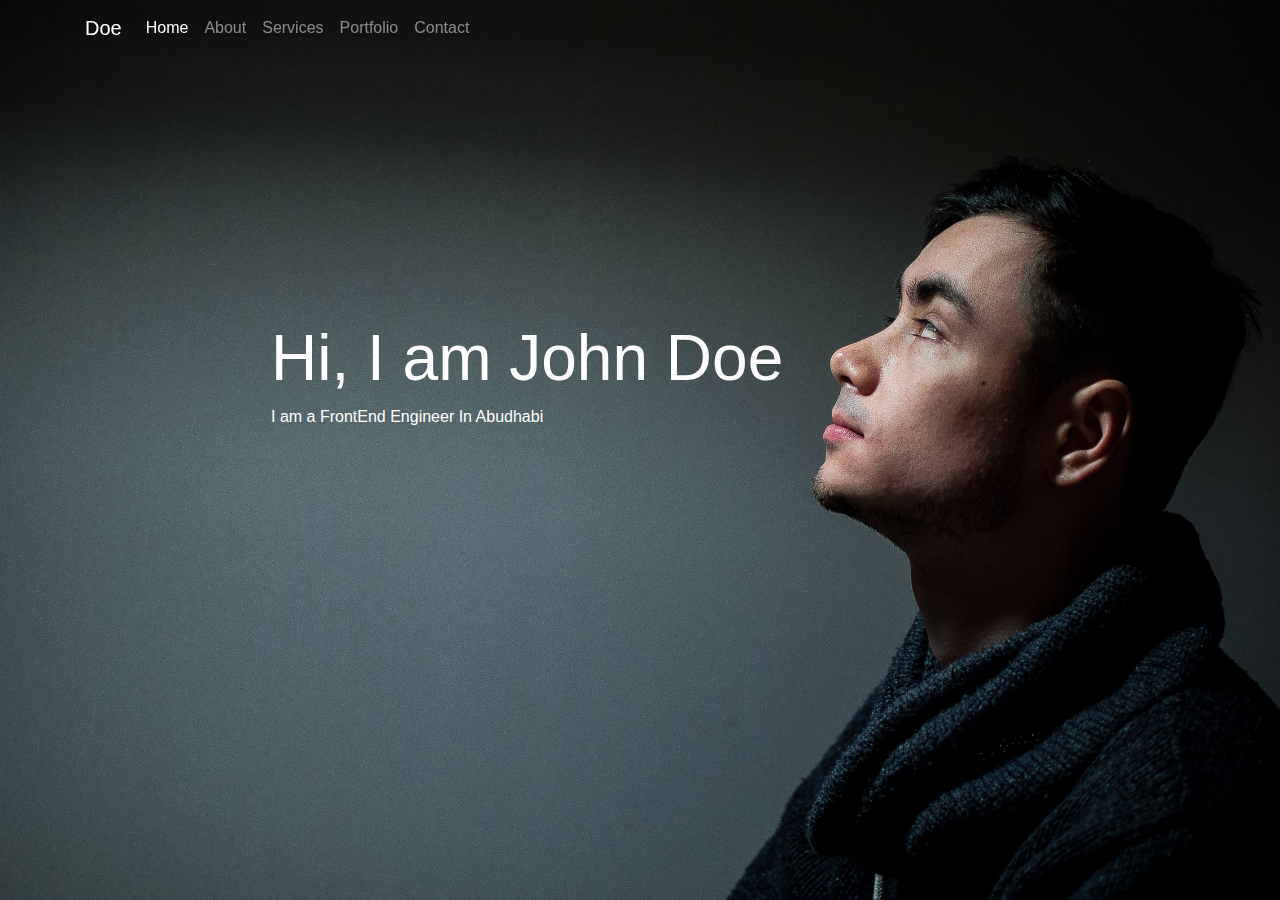
==== index.html @ c50eddd8 "initial commit" ====
<!DOCTYPE html>
<html lang="en">

<head>
    <meta charset="UTF-8" />
    <meta http-equiv="X-UA-Compatible" content="IE=edge" />
    <meta name="viewport" content="width=device-width, initial-scale=1.0" />
    <link rel="stylesheet" href="https://cdn.jsdelivr.net/npm/bootstrap@4.3.1/dist/css/bootstrap.min.css"
        integrity="sha384-ggOyR0iXCbMQv3Xipma34MD+dH/1fQ784/j6cY/iJTQUOhcWr7x9JvoRxT2MZw1T" crossorigin="anonymous" />
    <link rel="stylesheet" href="./styles/banner.css">
    <title>John Doe's Portfolio</title>

</head>

<body>
    <!-- Nav Bar Start -->
    <nav class="navbar navbar-expand-lg fixed-top navbarScroll navbar-dark ">
        <div class="container">
            <a class="navbar-brand" href="#">Doe</a>
            <button class="navbar-toggler" type="button" data-toggle="collapse" data-target="#navbarNav"
                aria-controls="navbarNav" aria-expanded="false" aria-label="Toggle navigation">
                <span class="navbar-toggler-icon"></span>
            </button>
            <div class="collapse navbar-collapse" id="navbarNav">
                <ul class="navbar-nav">
                    <li class="nav-item active">
                        <a class="nav-link" href="#home">Home </a>
                    </li>
                    <li class="nav-item">
                        <a class="nav-link" href="#about">About</a>
                    </li>
                    <li class="nav-item">
                        <a class="nav-link" href="#services">Services</a>
                    </li>
                    <li class="nav-item">
                        <a class="nav-link" href="#portfolio">Portfolio</a>
                    </li>
                    <li class="nav-item">
                        <a class="nav-link" href="#contact">Contact</a>
                    </li>

                </ul>
            </div>
        </div>

    </nav>
    <!-- Nav Bar End -->

    <!-- Banner Start -->
    <section class="bgImage" id="home">
        <div class="container-fluid">
            <div class="row">
                <div class="col-lg-12  hero-text">
                    <h2 class="hero_title">Hi, I am John Doe</h2>
                    <p class="hero_desc"> I am a FrontEnd Engineer In Abudhabi</p>
                </div>
            </div>
        </div>

    </section>
    <!-- Banner End -->



    <script src="https://code.jquery.com/jquery-3.3.1.slim.min.js"
        integrity="sha384-q8i/X+965DzO0rT7abK41JStQIAqVgRVzpbzo5smXKp4YfRvH+8abtTE1Pi6jizo"
        crossorigin="anonymous"></script>
    <script src="https://cdn.jsdelivr.net/npm/popper.js@1.14.7/dist/umd/popper.min.js"
        integrity="sha384-UO2eT0CpHqdSJQ6hJty5KVphtPhzWj9WO1clHTMGa3JDZwrnQq4sF86dIHNDz0W1"
        crossorigin="anonymous"></script>
    <script src="https://cdn.jsdelivr.net/npm/bootstrap@4.3.1/dist/js/bootstrap.min.js"
        integrity="sha384-JjSmVgyd0p3pXB1rRibZUAYoIIy6OrQ6VrjIEaFf/nJGzIxFDsf4x0xIM+B07jRM"
        crossorigin="anonymous"></script>

</body>

</html>
---- styles/banner.css ----
/* Set bg Image */
.bgImage {
  height: 100vh;
  background: url("../assets/banner.jpg");
  background-size: cover;
  position: relative;
  overflow: hidden;
}

/* Make text larger*/
/* title */
.hero_title {
  font-size: 4rem;
}

/* desc */
.hero_desc {
  font-size: 1rem;
}

.container-fluid {
  color: white;
  margin-left: 20vw;
}

.hero_text {
  text-align: center;
  position: inherit;
  top: 50%;
  left: 50%;
  transform: translate(50%, 50%) !important;
}

/* Remove deafults  */
h1,
h2,
h3,
h4,
h5,
h6 {
  margin-top: 5em !important;
}
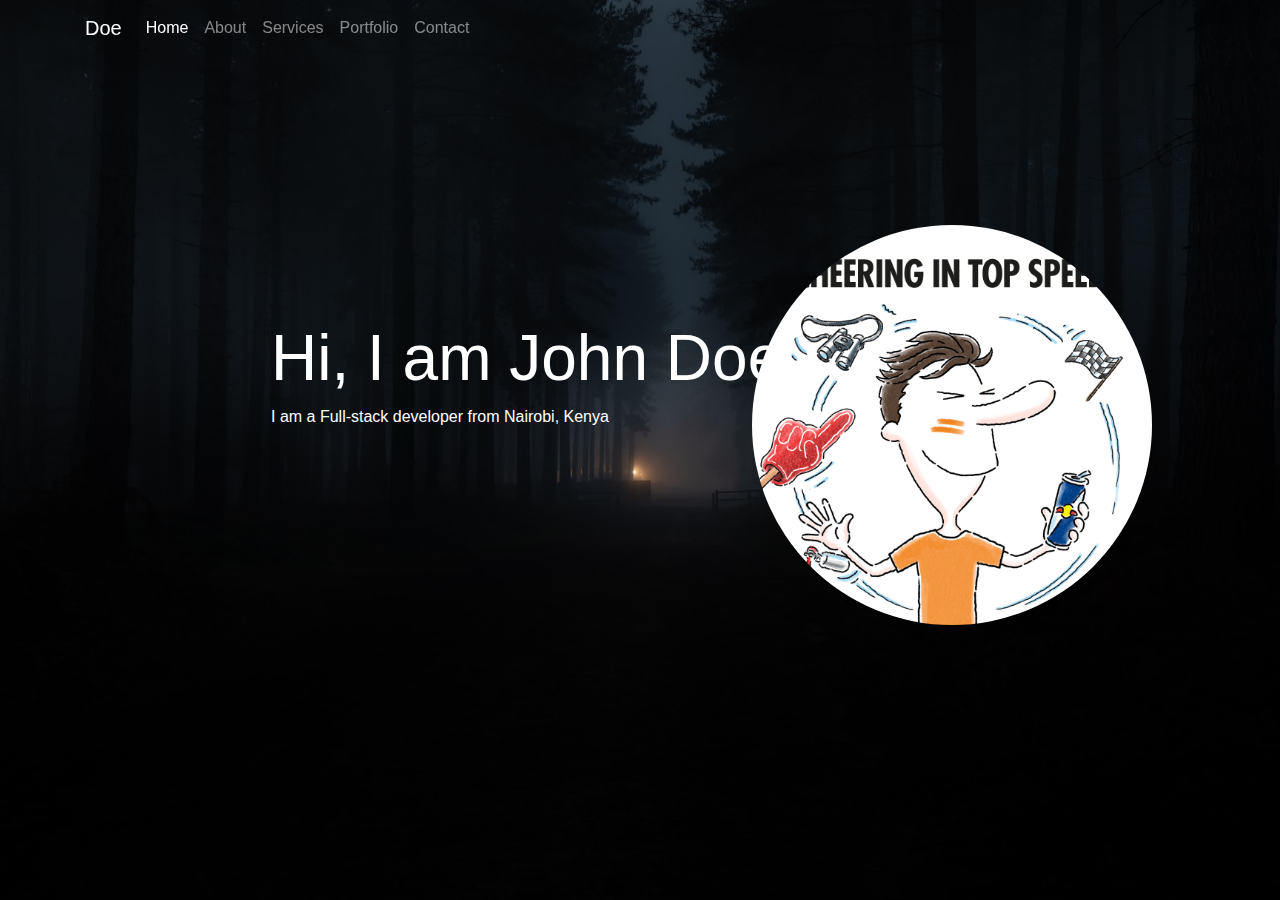
==== commit ffed1139: "image trials session" ====
--- a/index.html
+++ b/index.html
@@ -49,10 +49,13 @@
     <!-- Banner Start -->
     <section class="bgImage" id="home">
         <div class="container-fluid">
+            <div>
+                <img class="image" src="./assets/thebulls.png" alt="">
+            </div>
             <div class="row">
                 <div class="col-lg-12  hero-text">
                     <h2 class="hero_title">Hi, I am John Doe</h2>
-                    <p class="hero_desc"> I am a FrontEnd Engineer In Abudhabi</p>
+                    <p class="hero_desc"> I am a Full-stack developer from Nairobi, Kenya</p>
                 </div>
             </div>
         </div>
--- a/styles/banner.css
+++ b/styles/banner.css
@@ -1,10 +1,18 @@
 /* Set bg Image */
 .bgImage {
   height: 100vh;
-  background: url("../assets/banner.jpg");
+  background: url("../assets/bg-image.jpg");
   background-size: cover;
   position: relative;
   overflow: hidden;
+}
+.image {
+  height: 400px;
+  width: 400px;
+  position: absolute;
+  right: 10%;
+  top: 25%;
+  border-radius: 50%;
 }
 
 /* Make text larger*/
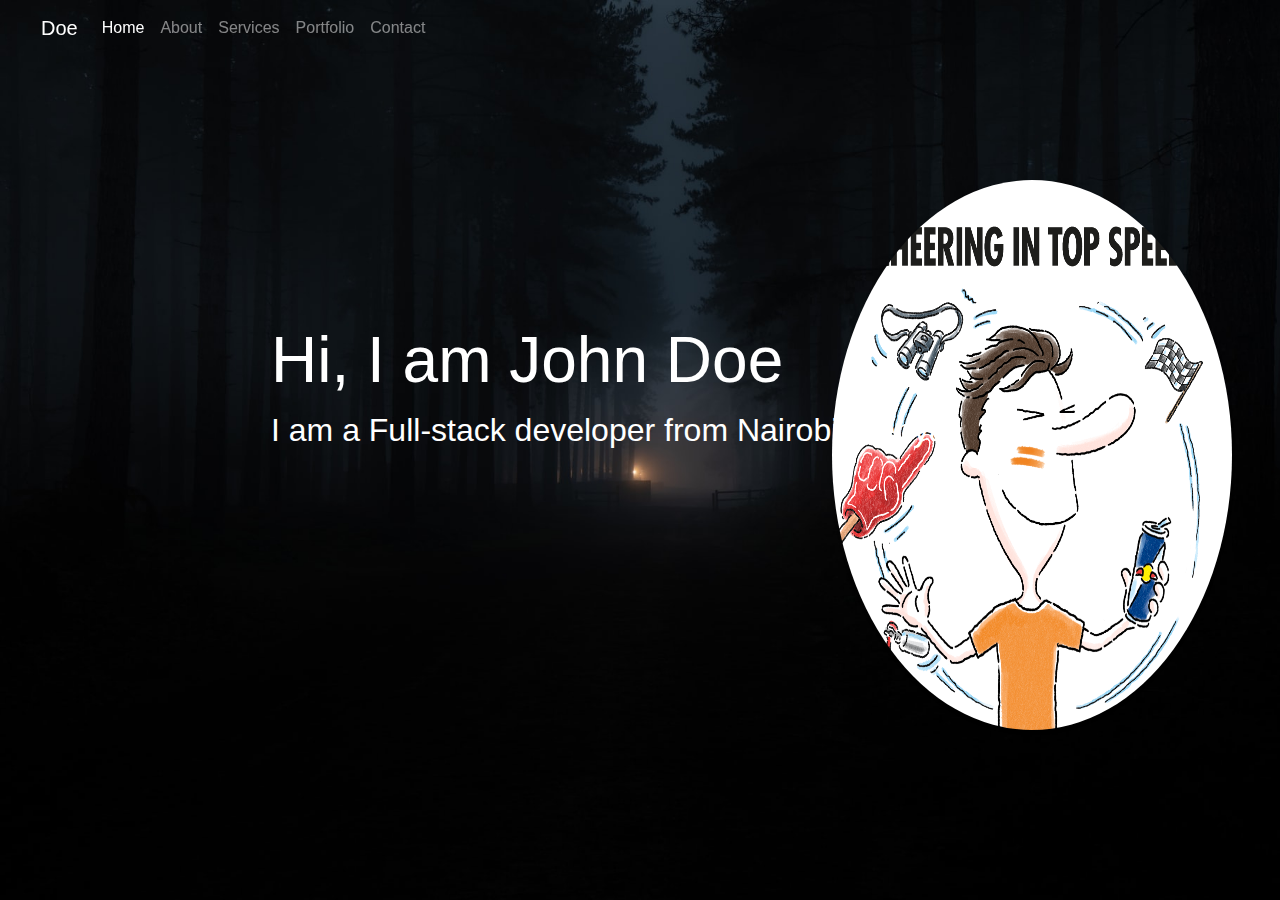
==== commit 6496ee56: "css media queries" ====
--- a/index.html
+++ b/index.html
@@ -48,11 +48,9 @@
 
     <!-- Banner Start -->
     <section class="bgImage" id="home">
+        <img class="img-fluid rounded-circle shadow-sm" src="./assets/thebulls.png" alt="">
         <div class="container-fluid">
-            <div>
-                <img class="image" src="./assets/thebulls.png" alt="">
-            </div>
-            <div class="row">
+            <div class="row align-items-center" id="desc">
                 <div class="col-lg-12  hero-text">
                     <h2 class="hero_title">Hi, I am John Doe</h2>
                     <p class="hero_desc"> I am a Full-stack developer from Nairobi, Kenya</p>
--- a/styles/banner.css
+++ b/styles/banner.css
@@ -1,3 +1,9 @@
+body{
+  overflow-y: scroll;
+}
+.navbar .container{
+  margin-left:10px;
+}
 /* Set bg Image */
 .bgImage {
   height: 100vh;
@@ -6,13 +12,13 @@
   position: relative;
   overflow: hidden;
 }
-.image {
-  height: 400px;
+.image-fluid {
+  height: 300px;
   width: 400px;
   position: absolute;
   right: 10%;
   top: 25%;
-  border-radius: 50%;
+  /* border-radius: 50%; */
 }
 
 /* Make text larger*/
@@ -23,12 +29,13 @@
 
 /* desc */
 .hero_desc {
-  font-size: 1rem;
+  font-size: 1.5rem;
 }
 
 .container-fluid {
   color: white;
   margin-left: 20vw;
+  /* display: inline; */
 }
 
 .hero_text {
@@ -48,3 +55,80 @@
 h6 {
   margin-top: 5em !important;
 }
+/* Extra small devices (phones, 600px and down) */
+@media only screen and (max-width: 600px) {
+  body{
+    overflow-y: scroll;
+  }
+  .img-fluid{
+    height:200px;
+    width:150px;
+    position: absolute;
+    top:20%;
+    left:35%;
+  }
+
+  .hero_title {
+    font-size: 2.5rem;
+  }
+  .hero-text{
+    margin-top:10em ;
+    top: 50%;
+  }
+}
+
+/* Small devices (portrait tablets and large phones, 600px and up) */
+@media only screen and (min-width: 600px) {
+  body{
+    overflow-y: scroll;
+  }
+  .img-fluid{
+    height:250px;
+    width:200px;
+    position: absolute;
+    top:20%;
+    left:35%;
+  }
+  .hero_desc {
+    font-size: 1rem;
+  }
+  .hero-text{
+    margin-top:10em ;
+    top: 50%;
+  }
+ 
+}
+
+/* Medium devices (landscape tablets, 768px and up) */
+@media only screen and (min-width: 768px) {
+  body{
+    overflow-y: scroll;
+  }
+  .img-fluid{
+    height:250px;
+    width:200px;
+    position: absolute;
+    top:20%;
+    left:35%;
+  }
+  .hero_desc {
+    font-size: 1rem;
+  }
+}
+/* Large devices (laptops/desktops, 992px and up) */
+@media only screen and (min-width: 992px) {
+  .img-fluid{
+    height:550px;
+    width:400px;
+    position: absolute;
+    top:20%;
+    left:65%;
+  }
+  .hero_desc {
+    font-size: 2rem;
+  }
+  .hero-text{
+    margin-top:0.1em ;
+    /* top: 50%; */
+  }
+}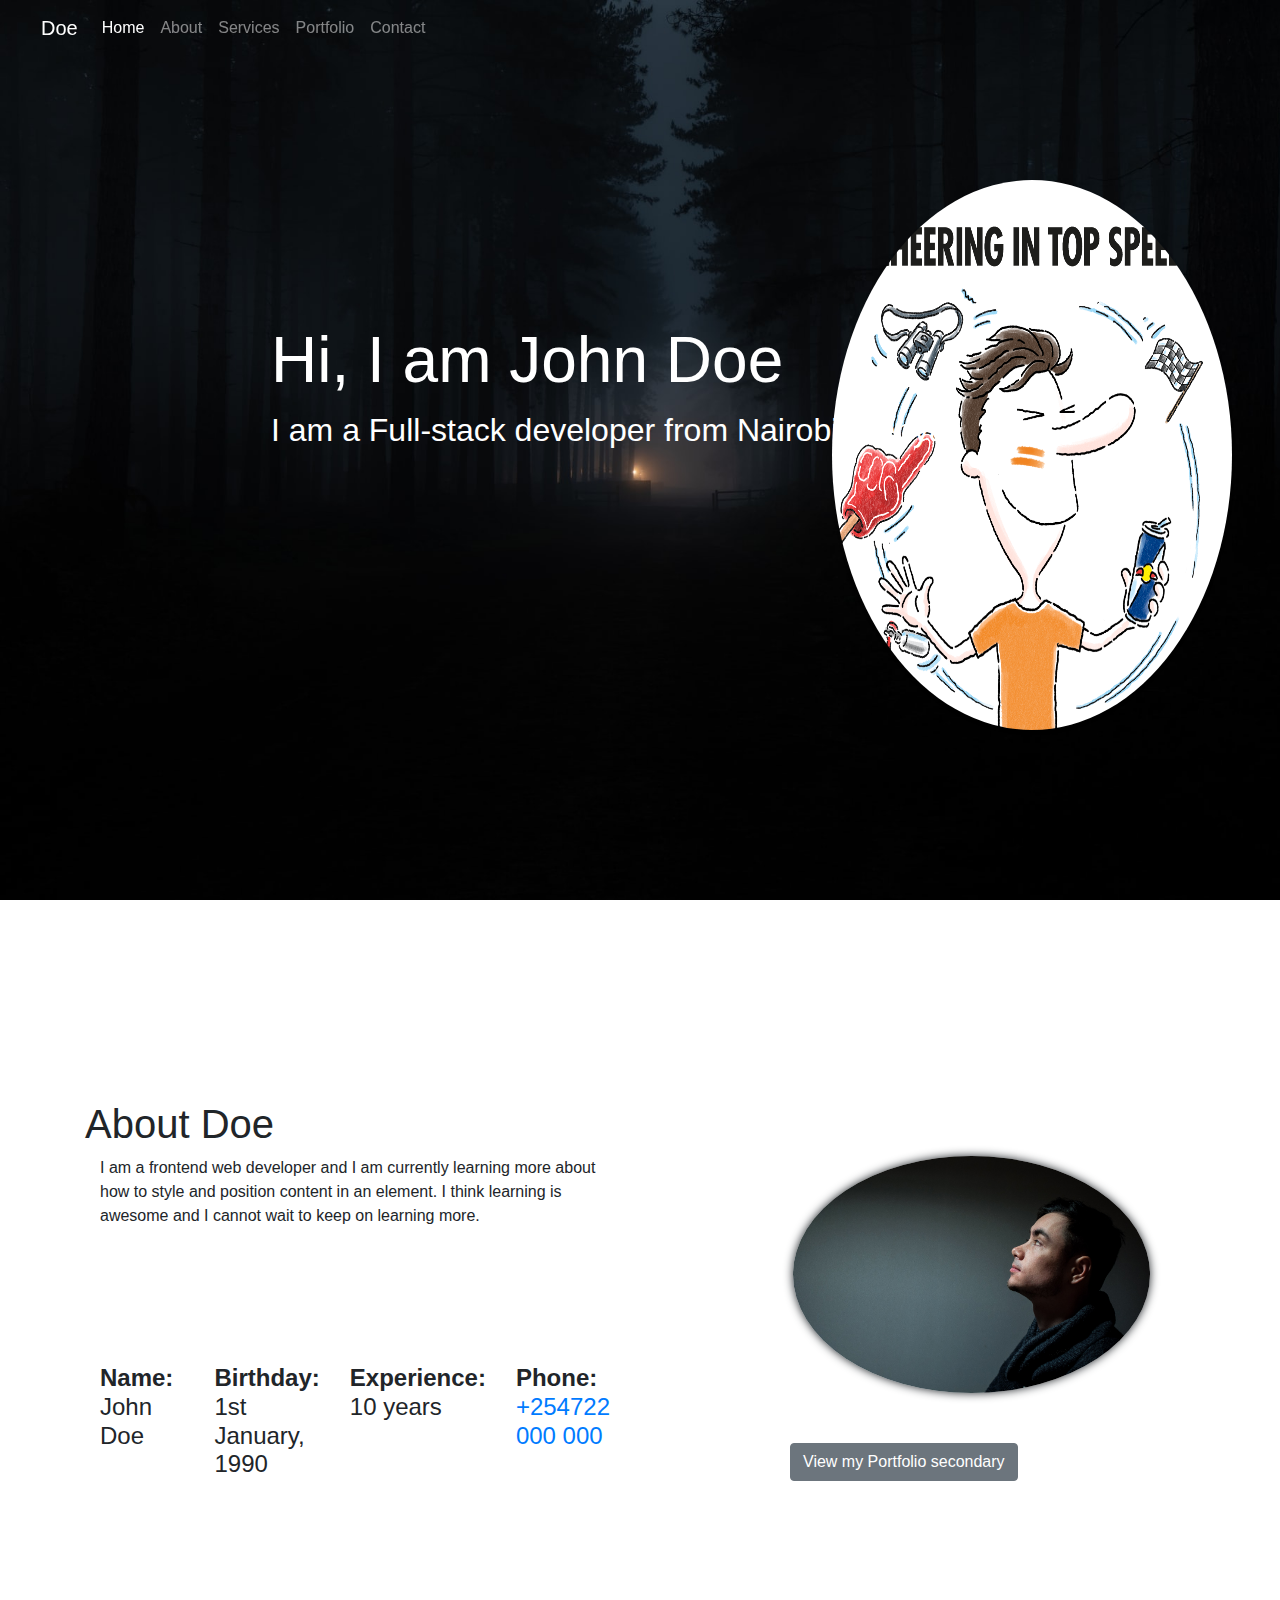
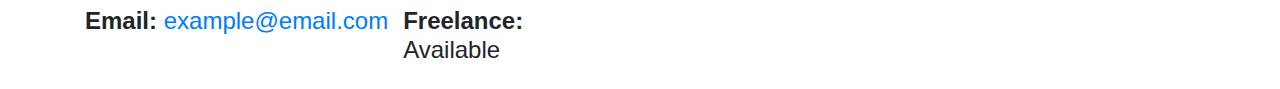
==== commit 388d3839: "about section" ====
--- a/index.html
+++ b/index.html
@@ -61,6 +61,44 @@
     </section>
     <!-- Banner End -->
 
+    <!-- About section start -->
+    <section class="container about-me">
+        <h1 class="about-title">About Doe</h1>
+        <div class="container row">
+            <div class="col">
+                <p>I am a frontend web developer and I am currently learning more about how to style and position
+                    content in an element. I think learning is awesome and I cannot wait to keep on learning more.</p>
+                
+                <div class="row mb-3">
+                    <div class="col sm-6">
+                        <h4><strong>Name: </strong>John Doe</h4>
+                    </div>
+                    <div class="col sm-6">
+                        <h4><strong>Birthday: </strong>1st January, 1990</h4>
+                    </div>
+                    <div class="col sm-6">
+                        <h4><strong>Experience: </strong>10 years</h4>
+                    </div>
+                    <div class="col sm-6">
+                        <h4><strong>Phone: </strong><a href="tel:+254722000000">+254722 000 000</a></h4>
+                    </div>
+                    <div clas="col sm-6">
+                        <h4><strong>Email: </strong><a href="mailto:example@email.com">example@email.com</a></h4>
+                    </div>
+                    <div class="col sm-6">
+                        <h4><strong>Freelance: </strong>Available</h4>
+                    </div>
+                </div>
+            </div>
+            <div class="col">
+                <img class="img-flud about-img" src="assets/banner.jpg">
+                <button class="btn btn-secondary view-portfolio">View my Portfolio secondary</button>
+            </div>
+        </div>
+        
+    </section>
+    <!-- about section end -->
+
 
 
     <script src="https://code.jquery.com/jquery-3.3.1.slim.min.js"
--- a/styles/banner.css
+++ b/styles/banner.css
@@ -77,6 +77,32 @@
   }
 }
 
+/* ABOUT SECTION  */
+/* this is where we left off, implementing text shadow in about section title */
+/* .about-title {
+  text-shadow: 5px 5px;
+} */
+
+.about-img {
+  width: 70%;
+  float: right;
+  border-radius: 50%;
+  box-shadow: 0 0 10px;
+  /* border: 10px solid rgb(128, 128, 128, 0.9); */
+  
+}
+
+.about-img:hover {
+  border: 5px solid grey;
+}
+
+.view-portfolio{
+  position: relative;
+  left: 150px;
+  top: 50px;
+}
+/* End of About Section */
+
 /* Small devices (portrait tablets and large phones, 600px and up) */
 @media only screen and (min-width: 600px) {
   body{
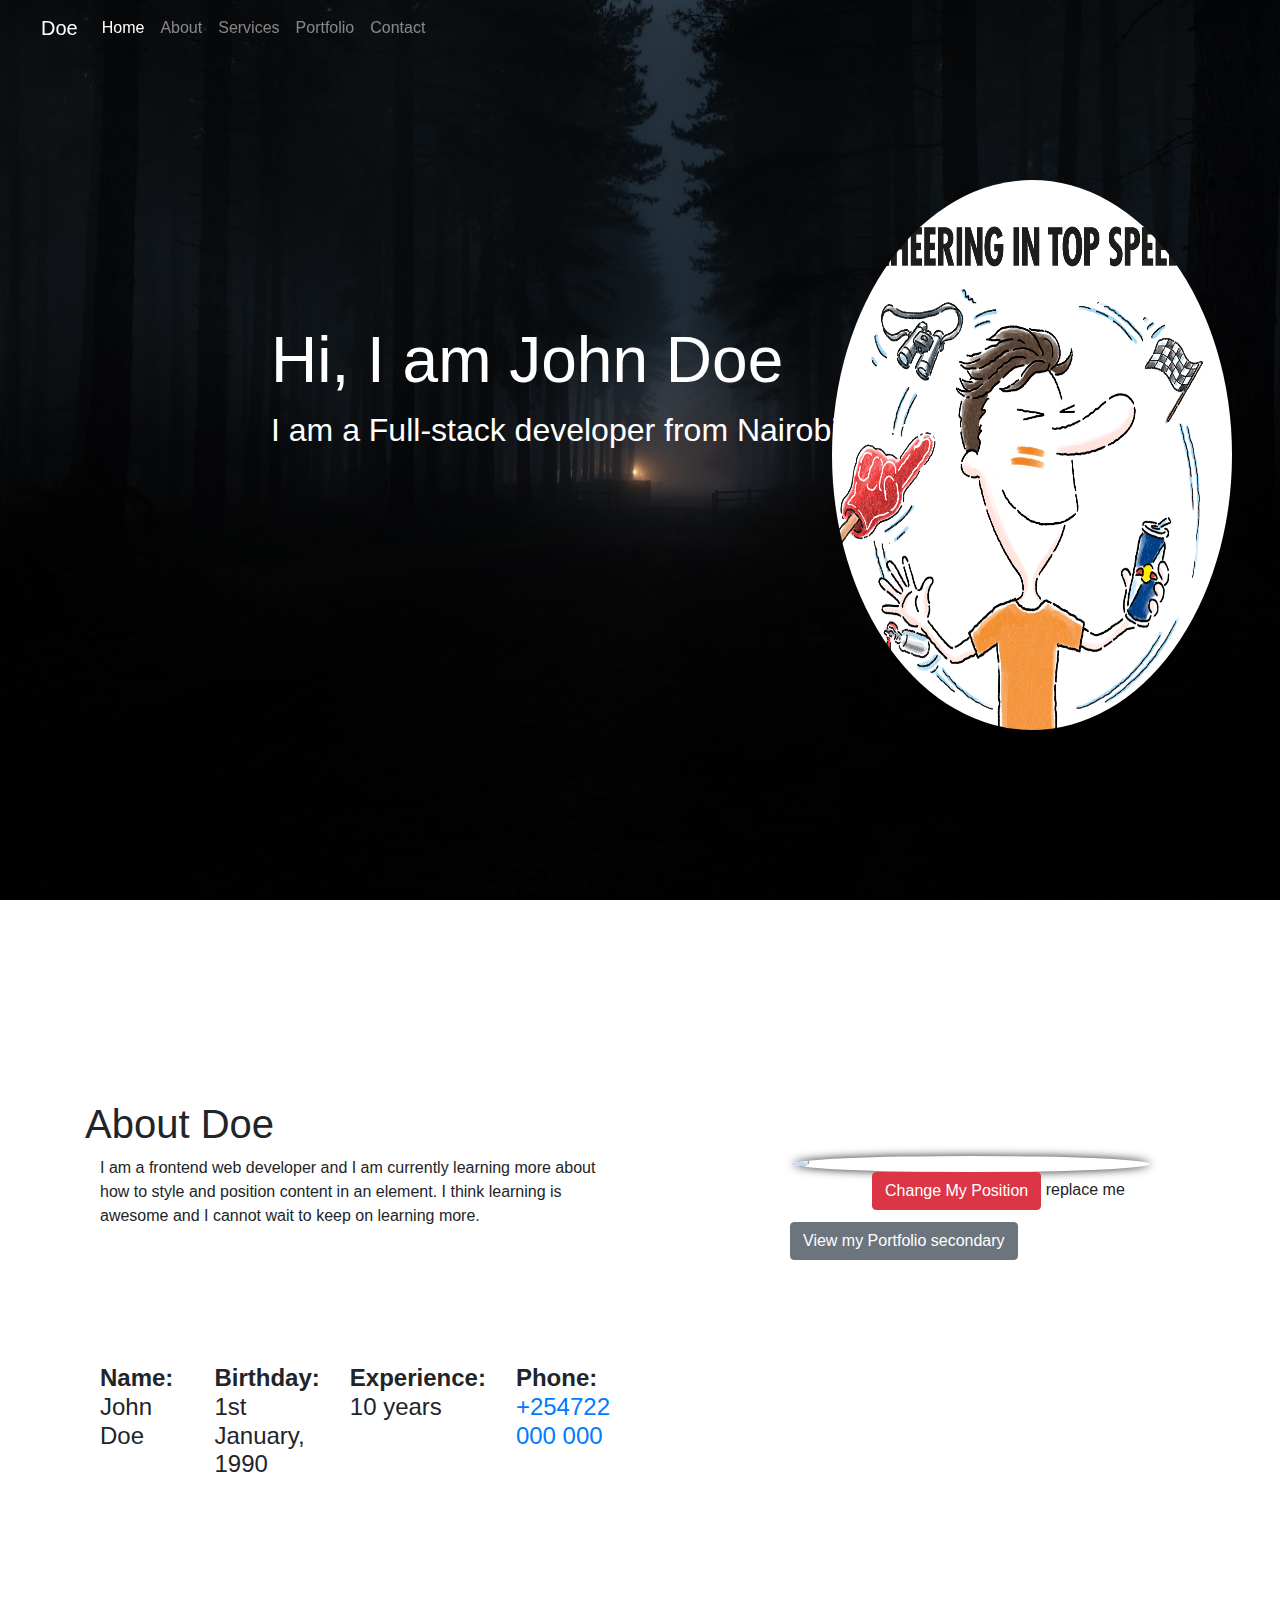
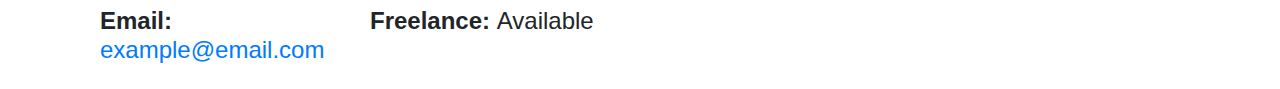
==== commit 26032c41: "added js file" ====
--- a/index.html
+++ b/index.html
@@ -63,7 +63,7 @@
 
     <!-- About section start -->
     <section class="container about-me">
-        <h1 class="about-title">About Doe</h1>
+        <h1 class="about-title" id="textbox">About Doe</h1>
         <div class="container row">
             <div class="col">
                 <p>I am a frontend web developer and I am currently learning more about how to style and position
@@ -82,7 +82,7 @@
                     <div class="col sm-6">
                         <h4><strong>Phone: </strong><a href="tel:+254722000000">+254722 000 000</a></h4>
                     </div>
-                    <div clas="col sm-6">
+                    <div class="col sm-6">
                         <h4><strong>Email: </strong><a href="mailto:example@email.com">example@email.com</a></h4>
                     </div>
                     <div class="col sm-6">
@@ -91,8 +91,11 @@
                 </div>
             </div>
             <div class="col">
-                <img class="img-flud about-img" src="assets/banner.jpg">
-                <button class="btn btn-secondary view-portfolio">View my Portfolio secondary</button>
+                <img class="img-flud about-img" src="assets/stella.jpg" id="stellaimg">
+                <button class="btn btn-secondary view-portfolio" onclick="myFunction();">View my Portfolio secondary</button>
+                <button class="btn btn-danger" onclick="changeImage();">Change My Position</button>
+                <span id="output">replace me</span>
+
             </div>
         </div>
         
@@ -100,7 +103,7 @@
     <!-- about section end -->
 
 
-
+    <script src="js/portfolio.js"></script>
     <script src="https://code.jquery.com/jquery-3.3.1.slim.min.js"
         integrity="sha384-q8i/X+965DzO0rT7abK41JStQIAqVgRVzpbzo5smXKp4YfRvH+8abtTE1Pi6jizo"
         crossorigin="anonymous"></script>
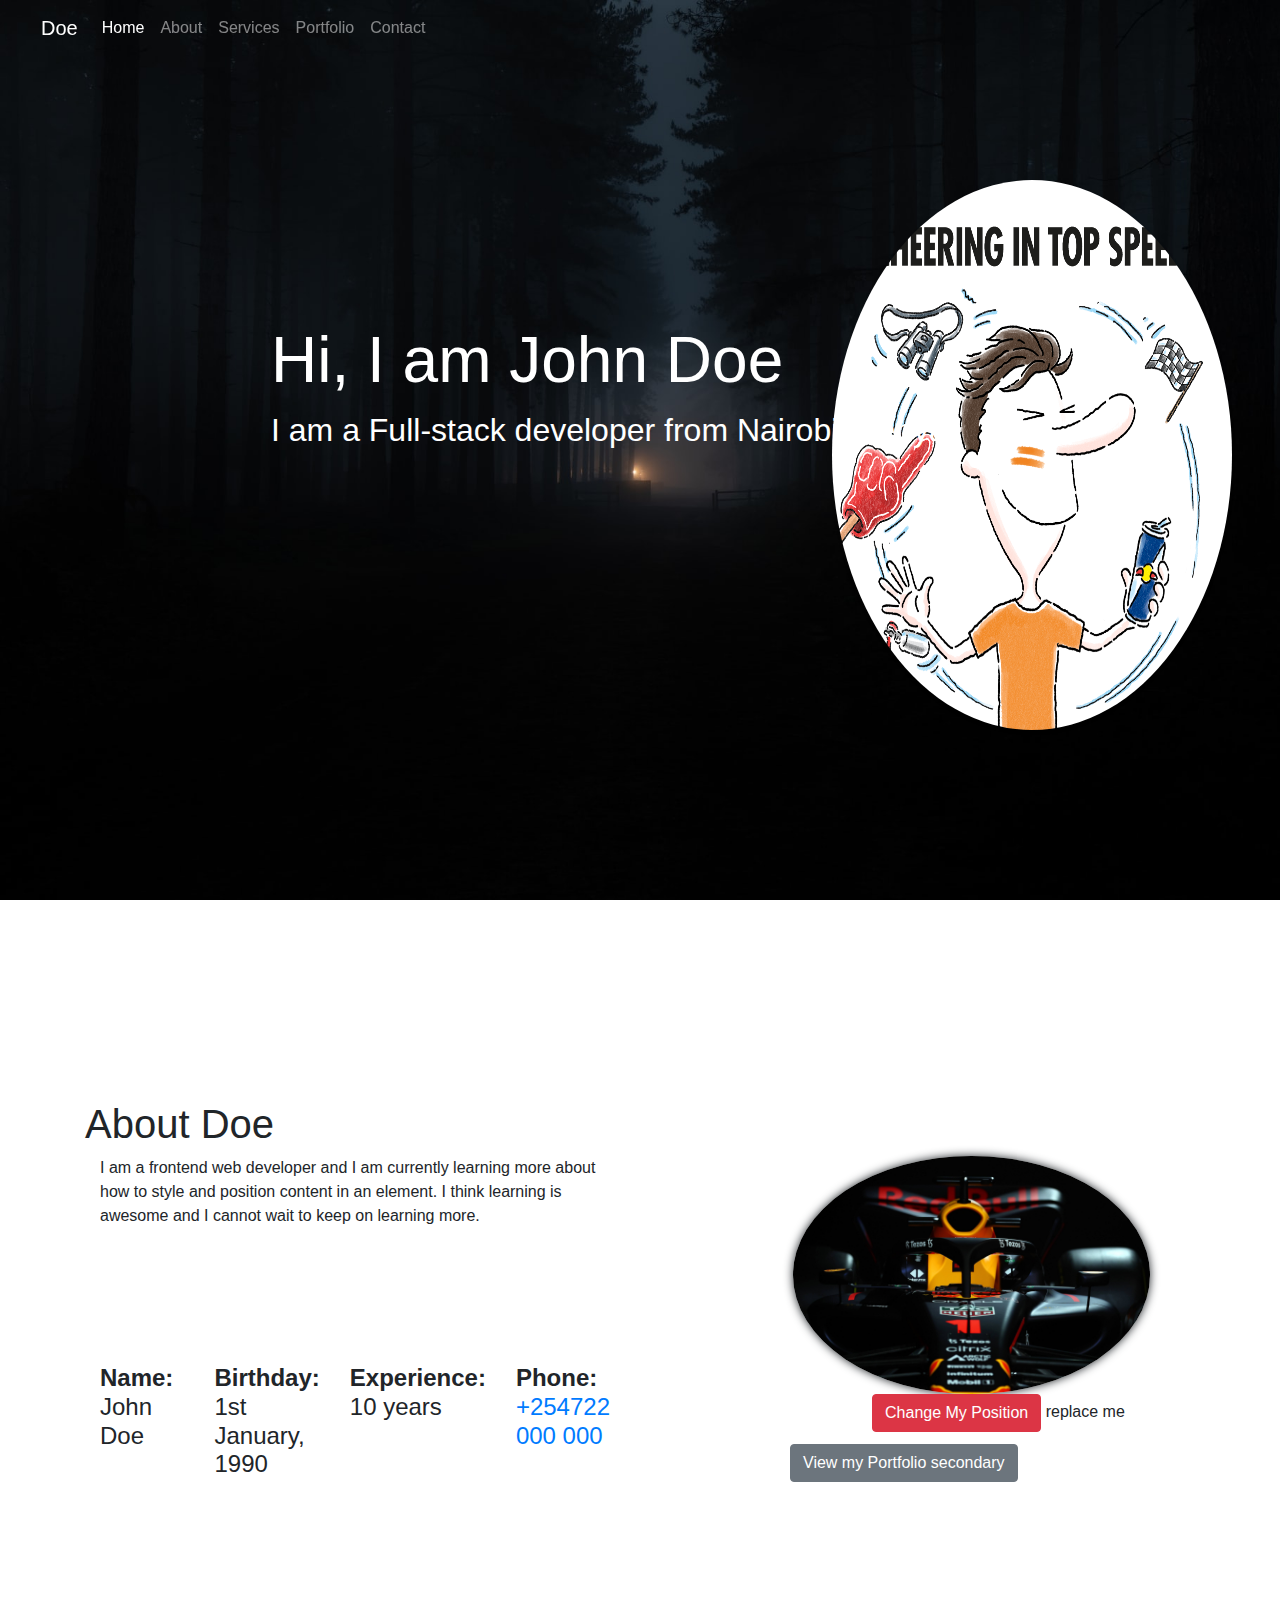
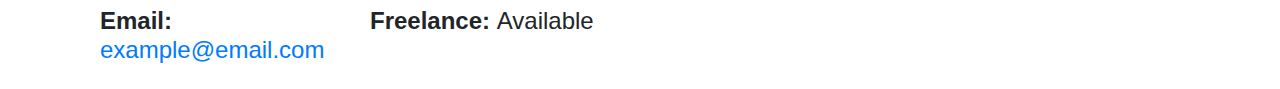
==== commit 354090c8: "textBox js" ====
--- a/index.html
+++ b/index.html
@@ -91,7 +91,7 @@
                 </div>
             </div>
             <div class="col">
-                <img class="img-flud about-img" src="assets/stella.jpg" id="stellaimg">
+                <img class="img-flud about-img" src="assets/rb18.jpg" id="stellaimg">
                 <button class="btn btn-secondary view-portfolio" onclick="myFunction();">View my Portfolio secondary</button>
                 <button class="btn btn-danger" onclick="changeImage();">Change My Position</button>
                 <span id="output">replace me</span>
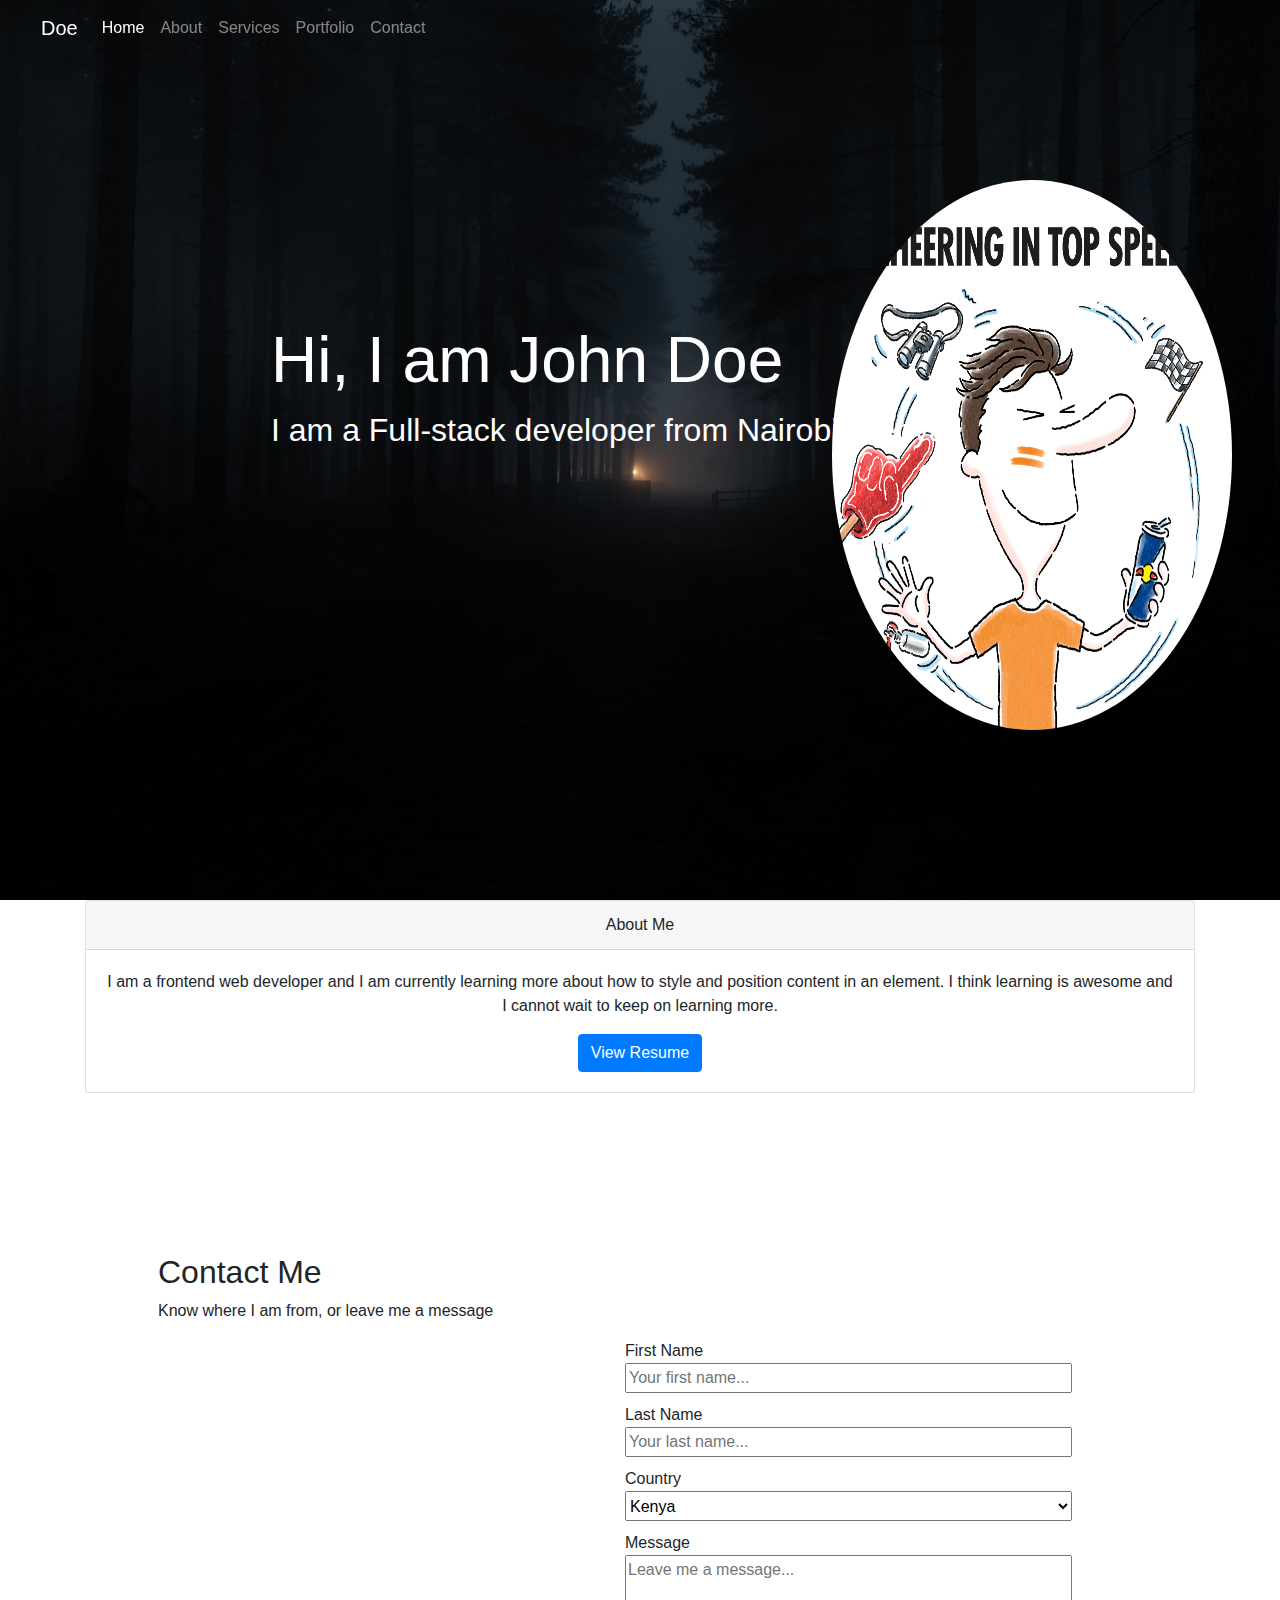
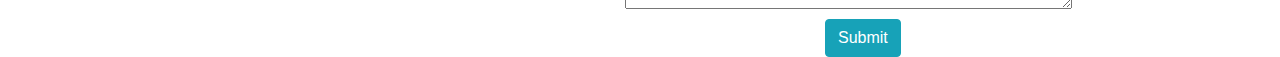
==== commit fcf4bbbb: "contact me section" ====
--- a/index.html
+++ b/index.html
@@ -63,7 +63,22 @@
 
     <!-- About section start -->
     <section class="container about-me">
-        <h1 class="about-title" id="textbox">About Doe</h1>
+
+        <div class="card text-center">
+            <div class="card-header">
+              About Me
+            </div>
+            <div class="card-body">
+              <p class="card-text">I am a frontend web developer and I am currently learning more about how to style and position
+                content in an element. I think learning is awesome and I cannot wait to keep on learning more.</p>
+              <a href="#" class="btn btn-primary">View Resume</a>
+            </div>
+            <!-- <div class="card-footer text-muted">
+              2 days ago
+            </div> -->
+          </div>
+
+        <!-- <h1 class="about-title" id="textbox">About Doe</h1>
         <div class="container row">
             <div class="col">
                 <p>I am a frontend web developer and I am currently learning more about how to style and position
@@ -97,22 +112,54 @@
                 <span id="output">replace me</span>
 
             </div>
-        </div>
+        </div> -->
         
     </section>
     <!-- about section end -->
 
+    <!-- Contact section -->
+    <section class="container contact-me">
+        <div class="container" id="contact-header">
+            <h2>Contact Me</h2>
+            <p>Know where I am from, or leave me a message</p>
+        </div>
+        <div class="row" id="contact-row">
+            <div class="column" id="contact-col1">
+                <iframe src="https://www.google.com/maps/embed?pb=!1m18!1m12!1m3!1d15955.225072199222!2d36.794200197912346!3d-1.2905407652209293!2m3!1f0!2f0!3f0!3m2!1i1024!2i768!4f13.1!3m3!1m2!1s0x182f11a903f7696b%3A0x75afd6fcf72ec080!2s6th%20Floor%2C%20Standard%20Building%2C%20Standard%20Street%2C%20Nairobi%2C%20Kenya!5e0!3m2!1sen!2ske!4v1652893700243!5m2!1sen!2ske" width="400" height="300" style="border:0;" allowfullscreen="" loading="lazy" referrerpolicy="no-referrer-when-downgrade"></iframe>
+            </div>
+            <div class="column" id="contact-col2">
+                <form action="index.html">
+                    <label for="fname">First Name</label>
+                    <input type="text" id="fname" name="firstname" placeholder="Your first name...">
+                    <label for="lname">Last Name</label>
+                    <input type="text" id="lname" name="lastname" placeholder="Your last name...">
+                    <label for="country">Country</label>
+                    <select id="contry" name="country">
+                        <option value="Kenya">Kenya</option>
+                        <option value="Tanzania">Tanzania</option>
+                        <option value="Uganda">Uganda</option>
+                        <option value="Zambia">Zambia</option>
+                        <option value="Ghana">Ghana</option>
+                    </select>
+                    <label for="message">Message</label>
+                    <textarea id="message" name="message" placeholder="Leave me a message..."></textarea>
+                    <button type="submit" class="btn btn-info">Submit</button>
+                    
+                </form>
+            </div> 
+        </div>
+
+    </section>
+
 
     <script src="js/portfolio.js"></script>
+    <!--  -->
     <script src="https://code.jquery.com/jquery-3.3.1.slim.min.js"
-        integrity="sha384-q8i/X+965DzO0rT7abK41JStQIAqVgRVzpbzo5smXKp4YfRvH+8abtTE1Pi6jizo"
-        crossorigin="anonymous"></script>
+        integrity="sha384-q8i/X+965DzO0rT7abK41JStQIAqVgRVzpbzo5smXKp4YfRvH+8abtTE1Pi6jizo" crossorigin="anonymous"></script>
     <script src="https://cdn.jsdelivr.net/npm/popper.js@1.14.7/dist/umd/popper.min.js"
-        integrity="sha384-UO2eT0CpHqdSJQ6hJty5KVphtPhzWj9WO1clHTMGa3JDZwrnQq4sF86dIHNDz0W1"
-        crossorigin="anonymous"></script>
+        integrity="sha384-UO2eT0CpHqdSJQ6hJty5KVphtPhzWj9WO1clHTMGa3JDZwrnQq4sF86dIHNDz0W1" crossorigin="anonymous"></script>
     <script src="https://cdn.jsdelivr.net/npm/bootstrap@4.3.1/dist/js/bootstrap.min.js"
-        integrity="sha384-JjSmVgyd0p3pXB1rRibZUAYoIIy6OrQ6VrjIEaFf/nJGzIxFDsf4x0xIM+B07jRM"
-        crossorigin="anonymous"></script>
+        integrity="sha384-JjSmVgyd0p3pXB1rRibZUAYoIIy6OrQ6VrjIEaFf/nJGzIxFDsf4x0xIM+B07jRM" crossorigin="anonymous"></script>
 
 </body>
 
--- a/styles/banner.css
+++ b/styles/banner.css
@@ -55,6 +55,50 @@
 h6 {
   margin-top: 5em !important;
 }
+
+/* Contact me section*/
+.contact-me{
+  width:80%;
+  height:300px;
+  display:flex;
+  flex-wrap: wrap;
+  flex-direction: row;
+}
+#contact-row{
+  width:100%;
+  height:100%;
+ 
+}
+#contact-col1{
+  width:50%;
+  height:100%;
+ 
+}
+
+#contact-col2{
+  width:50%;
+  height:100%;
+  
+}
+#contact-col2 button{
+  margin-left: 200px;
+}
+input, select, textarea{
+  display: block;
+  width:90%;
+  margin-top: 0;
+  margin-bottom: 10px;
+}
+
+select{
+  height:30px;
+}
+
+label{
+  margin-bottom: 0;
+}
+
+/* MEDIA QUERIES */
 /* Extra small devices (phones, 600px and down) */
 @media only screen and (max-width: 600px) {
   body{
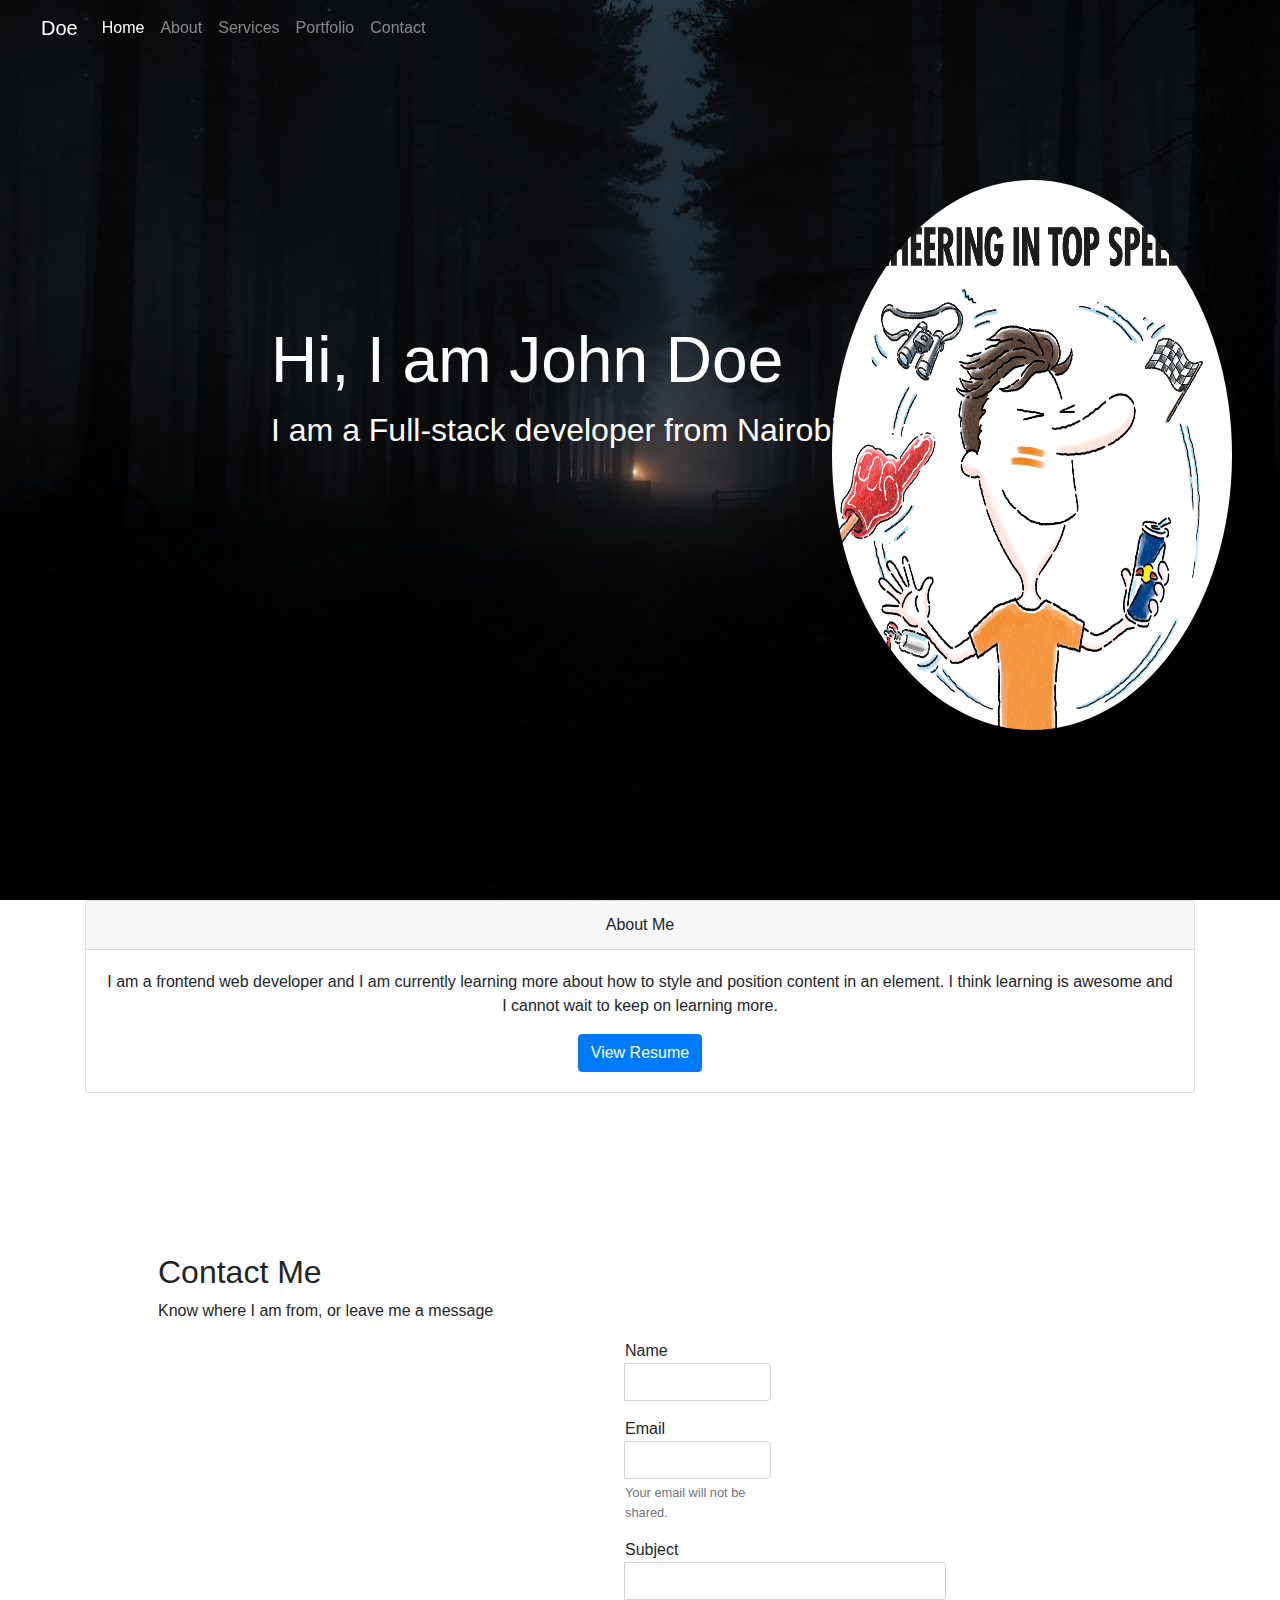
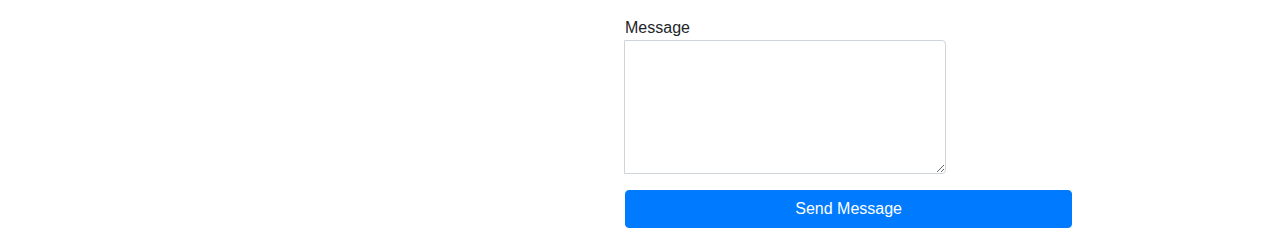
==== commit edcc2e4b: "form validation with js" ====
--- a/index.html
+++ b/index.html
@@ -1,84 +1,96 @@
 <!DOCTYPE html>
 <html lang="en">
-
-<head>
+  <head>
     <meta charset="UTF-8" />
     <meta http-equiv="X-UA-Compatible" content="IE=edge" />
     <meta name="viewport" content="width=device-width, initial-scale=1.0" />
-    <link rel="stylesheet" href="https://cdn.jsdelivr.net/npm/bootstrap@4.3.1/dist/css/bootstrap.min.css"
-        integrity="sha384-ggOyR0iXCbMQv3Xipma34MD+dH/1fQ784/j6cY/iJTQUOhcWr7x9JvoRxT2MZw1T" crossorigin="anonymous" />
-    <link rel="stylesheet" href="./styles/banner.css">
+    <link
+      rel="stylesheet"
+      href="https://cdn.jsdelivr.net/npm/bootstrap@4.3.1/dist/css/bootstrap.min.css"
+      integrity="sha384-ggOyR0iXCbMQv3Xipma34MD+dH/1fQ784/j6cY/iJTQUOhcWr7x9JvoRxT2MZw1T"
+      crossorigin="anonymous"
+    />
+    <link rel="stylesheet" href="./styles/banner.css" />
     <title>John Doe's Portfolio</title>
-
-</head>
-
-<body>
+  </head>
+
+  <body>
     <!-- Nav Bar Start -->
-    <nav class="navbar navbar-expand-lg fixed-top navbarScroll navbar-dark ">
-        <div class="container">
-            <a class="navbar-brand" href="#">Doe</a>
-            <button class="navbar-toggler" type="button" data-toggle="collapse" data-target="#navbarNav"
-                aria-controls="navbarNav" aria-expanded="false" aria-label="Toggle navigation">
-                <span class="navbar-toggler-icon"></span>
-            </button>
-            <div class="collapse navbar-collapse" id="navbarNav">
-                <ul class="navbar-nav">
-                    <li class="nav-item active">
-                        <a class="nav-link" href="#home">Home </a>
-                    </li>
-                    <li class="nav-item">
-                        <a class="nav-link" href="#about">About</a>
-                    </li>
-                    <li class="nav-item">
-                        <a class="nav-link" href="#services">Services</a>
-                    </li>
-                    <li class="nav-item">
-                        <a class="nav-link" href="#portfolio">Portfolio</a>
-                    </li>
-                    <li class="nav-item">
-                        <a class="nav-link" href="#contact">Contact</a>
-                    </li>
-
-                </ul>
-            </div>
-        </div>
-
+    <nav class="navbar navbar-expand-lg fixed-top navbarScroll navbar-dark">
+      <div class="container">
+        <a class="navbar-brand" href="#">Doe</a>
+        <button
+          class="navbar-toggler"
+          type="button"
+          data-toggle="collapse"
+          data-target="#navbarNav"
+          aria-controls="navbarNav"
+          aria-expanded="false"
+          aria-label="Toggle navigation"
+        >
+          <span class="navbar-toggler-icon"></span>
+        </button>
+        <div class="collapse navbar-collapse" id="navbarNav">
+          <ul class="navbar-nav">
+            <li class="nav-item active">
+              <a class="nav-link" href="#home">Home </a>
+            </li>
+            <li class="nav-item">
+              <a class="nav-link" href="#about">About</a>
+            </li>
+            <li class="nav-item">
+              <a class="nav-link" href="#services">Services</a>
+            </li>
+            <li class="nav-item">
+              <a class="nav-link" href="#portfolio">Portfolio</a>
+            </li>
+            <li class="nav-item">
+              <a class="nav-link" href="#contact">Contact</a>
+            </li>
+          </ul>
+        </div>
+      </div>
     </nav>
     <!-- Nav Bar End -->
 
     <!-- Banner Start -->
     <section class="bgImage" id="home">
-        <img class="img-fluid rounded-circle shadow-sm" src="./assets/thebulls.png" alt="">
-        <div class="container-fluid">
-            <div class="row align-items-center" id="desc">
-                <div class="col-lg-12  hero-text">
-                    <h2 class="hero_title">Hi, I am John Doe</h2>
-                    <p class="hero_desc"> I am a Full-stack developer from Nairobi, Kenya</p>
-                </div>
-            </div>
-        </div>
-
+      <img
+        class="img-fluid rounded-circle shadow-sm"
+        src="./assets/thebulls.png"
+        alt=""
+      />
+      <div class="container-fluid">
+        <div class="row align-items-center" id="desc">
+          <div class="col-lg-12 hero-text">
+            <h2 class="hero_title">Hi, I am John Doe</h2>
+            <p class="hero_desc">
+              I am a Full-stack developer from Nairobi, Kenya
+            </p>
+          </div>
+        </div>
+      </div>
     </section>
     <!-- Banner End -->
 
     <!-- About section start -->
     <section class="container about-me">
-
-        <div class="card text-center">
-            <div class="card-header">
-              About Me
-            </div>
-            <div class="card-body">
-              <p class="card-text">I am a frontend web developer and I am currently learning more about how to style and position
-                content in an element. I think learning is awesome and I cannot wait to keep on learning more.</p>
-              <a href="#" class="btn btn-primary">View Resume</a>
-            </div>
-            <!-- <div class="card-footer text-muted">
+      <div class="card text-center">
+        <div class="card-header">About Me</div>
+        <div class="card-body">
+          <p class="card-text">
+            I am a frontend web developer and I am currently learning more about
+            how to style and position content in an element. I think learning is
+            awesome and I cannot wait to keep on learning more.
+          </p>
+          <a href="#" class="btn btn-primary">View Resume</a>
+        </div>
+        <!-- <div class="card-footer text-muted">
               2 days ago
             </div> -->
-          </div>
-
-        <!-- <h1 class="about-title" id="textbox">About Doe</h1>
+      </div>
+
+      <!-- <h1 class="about-title" id="textbox">About Doe</h1>
         <div class="container row">
             <div class="col">
                 <p>I am a frontend web developer and I am currently learning more about how to style and position
@@ -113,22 +125,29 @@
 
             </div>
         </div> -->
-        
     </section>
     <!-- about section end -->
 
     <!-- Contact section -->
     <section class="container contact-me">
-        <div class="container" id="contact-header">
-            <h2>Contact Me</h2>
-            <p>Know where I am from, or leave me a message</p>
-        </div>
-        <div class="row" id="contact-row">
-            <div class="column" id="contact-col1">
-                <iframe src="https://www.google.com/maps/embed?pb=!1m18!1m12!1m3!1d15955.225072199222!2d36.794200197912346!3d-1.2905407652209293!2m3!1f0!2f0!3f0!3m2!1i1024!2i768!4f13.1!3m3!1m2!1s0x182f11a903f7696b%3A0x75afd6fcf72ec080!2s6th%20Floor%2C%20Standard%20Building%2C%20Standard%20Street%2C%20Nairobi%2C%20Kenya!5e0!3m2!1sen!2ske!4v1652893700243!5m2!1sen!2ske" width="400" height="300" style="border:0;" allowfullscreen="" loading="lazy" referrerpolicy="no-referrer-when-downgrade"></iframe>
-            </div>
-            <div class="column" id="contact-col2">
-                <form action="index.html">
+      <div class="container" id="contact-header">
+        <h2>Contact Me</h2>
+        <p>Know where I am from, or leave me a message</p>
+      </div>
+      <div class="row" id="contact-row">
+        <div class="column" id="contact-col1">
+          <iframe
+            src="https://www.google.com/maps/embed?pb=!1m18!1m12!1m3!1d15955.225072199222!2d36.794200197912346!3d-1.2905407652209293!2m3!1f0!2f0!3f0!3m2!1i1024!2i768!4f13.1!3m3!1m2!1s0x182f11a903f7696b%3A0x75afd6fcf72ec080!2s6th%20Floor%2C%20Standard%20Building%2C%20Standard%20Street%2C%20Nairobi%2C%20Kenya!5e0!3m2!1sen!2ske!4v1652893700243!5m2!1sen!2ske"
+            width="400"
+            height="300"
+            style="border: 0"
+            allowfullscreen=""
+            loading="lazy"
+            referrerpolicy="no-referrer-when-downgrade"
+          ></iframe>
+        </div>
+        <div class="column" id="contact-col2">
+          <!-- <form action="index.html">
                     <label for="fname">First Name</label>
                     <input type="text" id="fname" name="firstname" placeholder="Your first name...">
                     <label for="lname">Last Name</label>
@@ -145,22 +164,123 @@
                     <textarea id="message" name="message" placeholder="Leave me a message..."></textarea>
                     <button type="submit" class="btn btn-info">Submit</button>
                     
-                </form>
-            </div> 
-        </div>
-
+                </form> -->
+
+          <form
+            name="frmContact"
+            id="frmContact"
+            method="post"
+            action=""
+            enctype="multipart/form-data"
+            novalidate
+          >
+            <div class="row">
+              <div class="form-group col-md-4">
+                <label>Name</label>
+                <span id="userName-info" class="invalid-feedback"></span>
+                <div class="input-group">
+                  <div class="input-group-prepend"></div>
+                  <input
+                    type="text"
+                    class="form-control"
+                    name="userName"
+                    id="userName"
+                    required
+                  />
+                </div>
+              </div>
+            </div>
+            <div class="row">
+              <div class="form-group col-md-4">
+                <label>Email</label>
+                <span id="userEmail-info" class="invalid-feedback"></span>
+                <div class="input-group">
+                  <div class="input-group-prepend"></div>
+                  <input
+                    type="email"
+                    name="userEmail"
+                    id="userEmail"
+                    class="form-control"
+                    required
+                  />
+                </div>
+                <small id="emailHelp" class="form-text text-muted"
+                  >Your email will not be shared.</small
+                >
+              </div>
+            </div>
+            <div class="row">
+              <div class="form-group col-md-8">
+                <label>Subject</label>
+                <span id="subject-info" class="invalid-feedback"></span>
+                <div class="input-group">
+                  <div class="input-group-prepend"></div>
+                  <input
+                    type="text"
+                    name="subject"
+                    id="subject"
+                    class="form-control"
+                    required
+                  />
+                </div>
+              </div>
+            </div>
+            <div class="row">
+              <div class="form-group col-md-8">
+                <label>Message</label>
+                <span id="content-info" class="invalid-feedback"></span>
+                <div class="input-group">
+                  <div class="input-group-prepend"></div>
+                  <textarea
+                    class="form-control"
+                    rows="5"
+                    name="message"
+                    id="message"
+                    required
+                  ></textarea>
+                </div>
+              </div>
+            </div>
+            <div class="row">
+              <div class="col">
+                <input
+                  type="submit"
+                  name="send"
+                  class="btn btn-primary"
+                  value="Send Message"
+                />
+              </div>
+            </div>
+
+            <!-- <div class="row">
+            <div class="col-md-8">
+                <div id="statusMessage" class="alert alert-success mt-3"
+                    role="alert">
+                </div>
+            </div>
+        </div> -->
+          </form>
+        </div>
+      </div>
     </section>
 
-
     <script src="js/portfolio.js"></script>
+    <script src="js/validation.js"></script>
     <!--  -->
-    <script src="https://code.jquery.com/jquery-3.3.1.slim.min.js"
-        integrity="sha384-q8i/X+965DzO0rT7abK41JStQIAqVgRVzpbzo5smXKp4YfRvH+8abtTE1Pi6jizo" crossorigin="anonymous"></script>
-    <script src="https://cdn.jsdelivr.net/npm/popper.js@1.14.7/dist/umd/popper.min.js"
-        integrity="sha384-UO2eT0CpHqdSJQ6hJty5KVphtPhzWj9WO1clHTMGa3JDZwrnQq4sF86dIHNDz0W1" crossorigin="anonymous"></script>
-    <script src="https://cdn.jsdelivr.net/npm/bootstrap@4.3.1/dist/js/bootstrap.min.js"
-        integrity="sha384-JjSmVgyd0p3pXB1rRibZUAYoIIy6OrQ6VrjIEaFf/nJGzIxFDsf4x0xIM+B07jRM" crossorigin="anonymous"></script>
-
-</body>
-
-</html>+    <script
+      src="https://code.jquery.com/jquery-3.3.1.slim.min.js"
+      integrity="sha384-q8i/X+965DzO0rT7abK41JStQIAqVgRVzpbzo5smXKp4YfRvH+8abtTE1Pi6jizo"
+      crossorigin="anonymous"
+    ></script>
+    <script
+      src="https://cdn.jsdelivr.net/npm/popper.js@1.14.7/dist/umd/popper.min.js"
+      integrity="sha384-UO2eT0CpHqdSJQ6hJty5KVphtPhzWj9WO1clHTMGa3JDZwrnQq4sF86dIHNDz0W1"
+      crossorigin="anonymous"
+    ></script>
+    <script
+      src="https://cdn.jsdelivr.net/npm/bootstrap@4.3.1/dist/js/bootstrap.min.js"
+      integrity="sha384-JjSmVgyd0p3pXB1rRibZUAYoIIy6OrQ6VrjIEaFf/nJGzIxFDsf4x0xIM+B07jRM"
+      crossorigin="anonymous"
+    ></script>
+  </body>
+</html>
